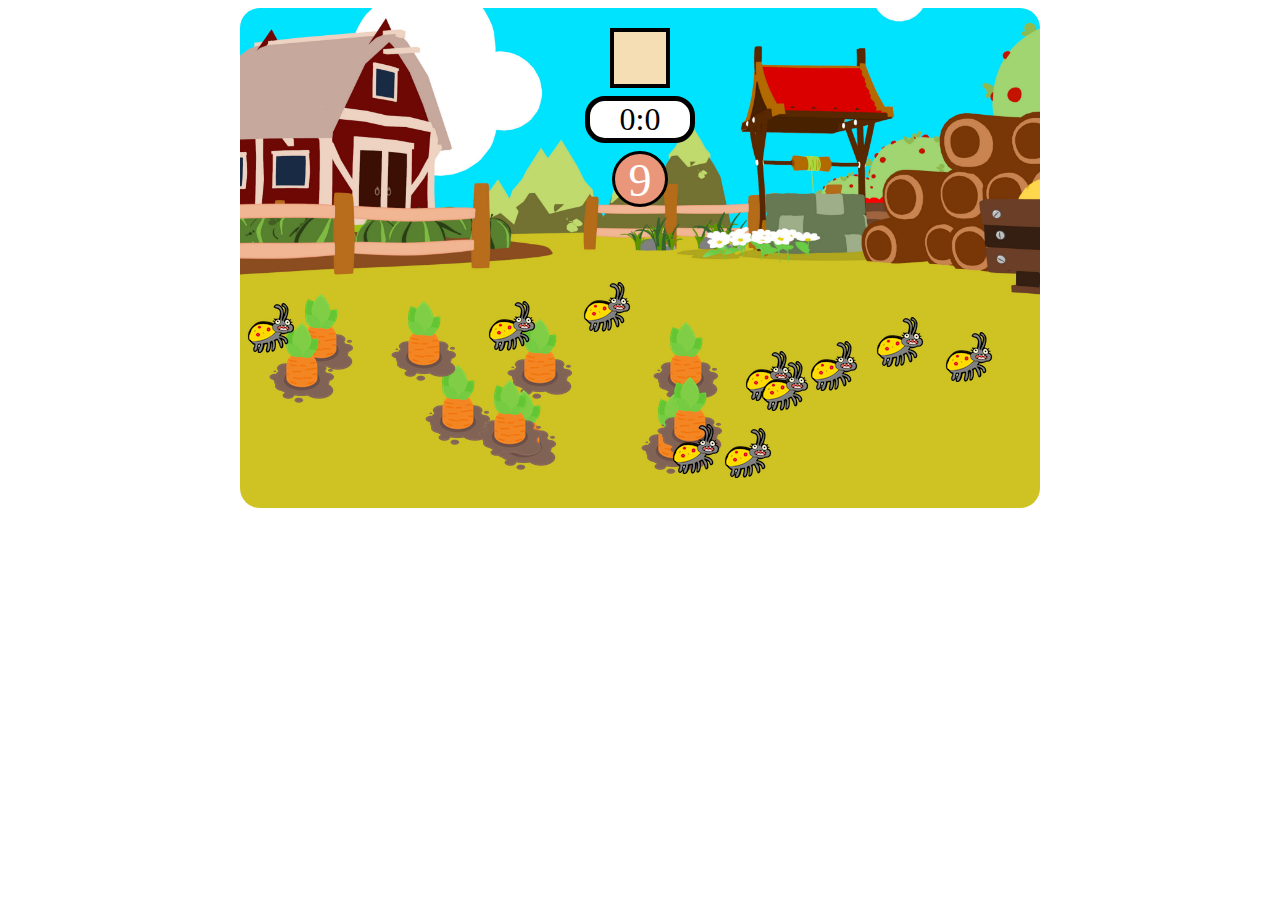
==== FunGame copy/index.html @ 9483fb1d "js: fungame sol" ====
<!DOCTYPE html>
<html lang="en">
<head>
  <meta charset="UTF-8">
  <meta http-equiv="X-UA-Compatible" content="IE=edge">
  <meta name="viewport" content="width=device-width, initial-scale=1.0">
  <title>fungame</title>
  <link rel="stylesheet" href="style.css">
  <link rel="stylesheet" href="https://use.fontawesome.com/releases/v5.15.4/css/all.css" integrity="sha384-DyZ88mC6Up2uqS4h/KRgHuoeGwBcD4Ng9SiP4dIRy0EXTlnuz47vAwmeGwVChigm" crossorigin="anonymous">
  <script src="main.js" defer></script>
</head>
<body>
  <section class="game">
    <header class="game__header">
      <button class="game__button">
        <i class='fas fa-play'></i>
      </button>
      <span class="game__timer">0:0</span>
      <span class="game__score">9</span>
    </header>
    <section class="game__field"></section>
  </section>
  <section class="pop-up pop-up--hide">
    <button class="pop-up__refresh">
      <i class="fas fa-redo"></i>
    </button>
    <span class="pop-up__message">Hello</span>
  </section>
</body>
</html>
---- FunGame copy/style.css ----
button{
  border: none;
  outline: none;
  cursor: pointer;
}
body{
  text-align: center;
}
.game{
  display:flex;
  flex-direction: column;
  margin:auto;
  border-radius: 20px;
  background: url(img/background.png) center/cover;
  width:800px;
  height:500px;
}
.game__header{
  display: flex;
  flex-direction: column;
  padding:20px;
  align-items: center;
}
.game__button{
  width:60px;
  height: 60px;
  background-color: wheat;
  border: 4px solid black;
  font-size: 24px;
}
.game__button:hover{
  transform: scale(1.1);
  transition: transform 300ms ease-in;
}
.game__timer{
  width:100px;
  background-color: white;
  text-align: center;
  border: 5px solid black;
  font-size: 32px;
  margin-top: 8px;
  border-radius: 20px;
}
.game__score{
  text-align: center;
  width: 50px;
  height: 50px;
  font-size: 46px;
  border-radius: 50%;
  background-color: darksalmon;
  color:white;
  margin-top:8px;
  border:3px solid black;
}
.game__field{
  position:relative;
  width:100%; 
  height: 100%;
  margin-top:40px;
}
.pop-up{
  display: block;
  width:400px;
  height: 140px;
  margin:auto;
  padding: 20px;
  border-radius: 20px;
  background-color: #00000090;
  color:white;
  text-align: center;
  transform:translateY(-150%);

}
.pop-up--hide{
  display:none;
}
.pop-up__refresh{
  width: 60px;
  height: 60px;
  font-size: 24px;
  background-color: wheat;
  border:2px solid black;
  border-radius: 50%;

}
.pop-up__message{
  display: block;
  font-size: 24px;
}
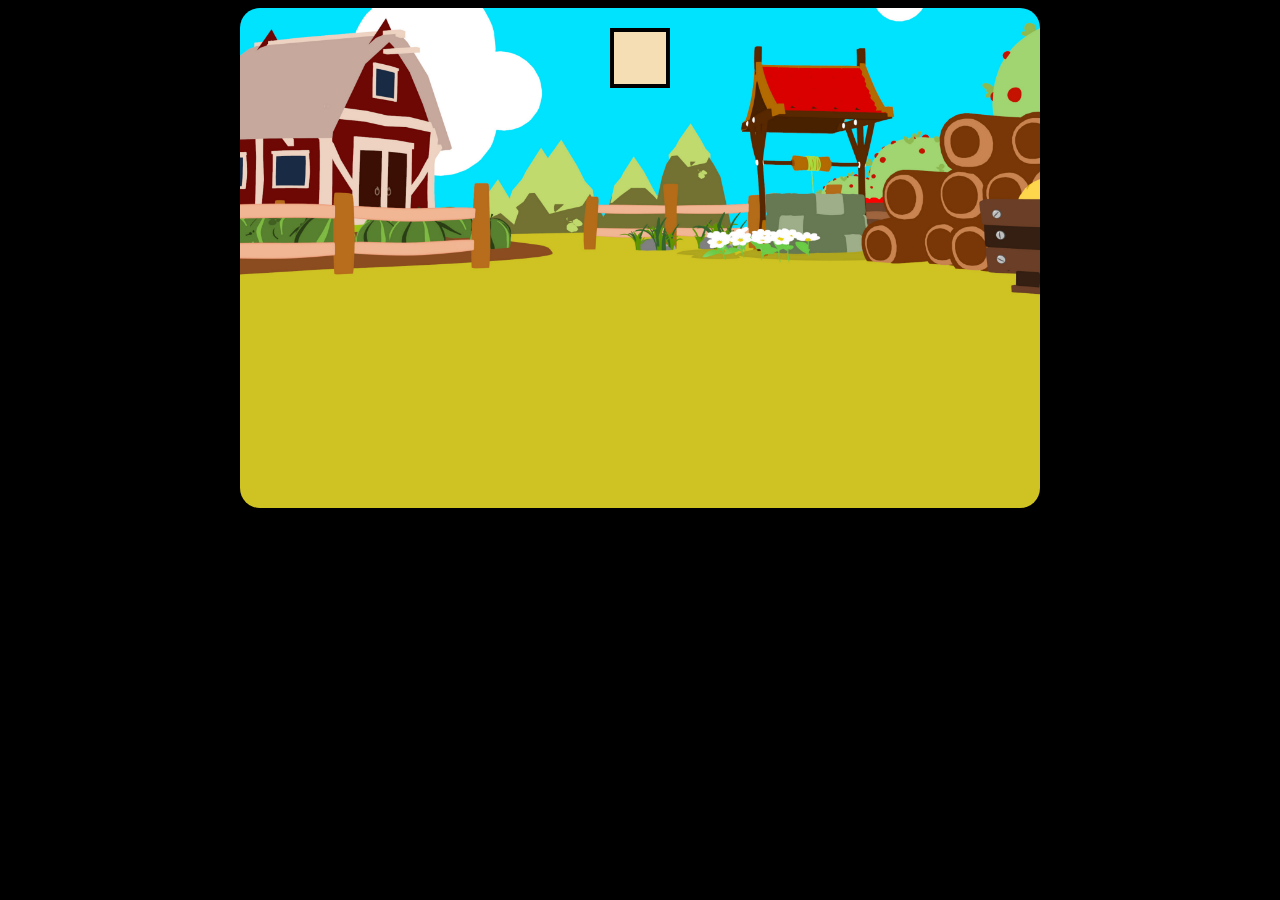
==== commit 92b0deda: "FunGame Refactoring" ====
--- a/FunGame copy/index.html
+++ b/FunGame copy/index.html
@@ -7,7 +7,7 @@
   <title>fungame</title>
   <link rel="stylesheet" href="style.css">
   <link rel="stylesheet" href="https://use.fontawesome.com/releases/v5.15.4/css/all.css" integrity="sha384-DyZ88mC6Up2uqS4h/KRgHuoeGwBcD4Ng9SiP4dIRy0EXTlnuz47vAwmeGwVChigm" crossorigin="anonymous">
-  <script src="main.js" defer></script>
+  <script type="module" src="src/main.js" defer></script>
 </head>
 <body>
   <section class="game">
--- a/FunGame copy/style.css
+++ b/FunGame copy/style.css
@@ -5,6 +5,7 @@
 }
 body{
   text-align: center;
+  background-color: black;
 }
 .game{
   display:flex;
@@ -40,17 +41,23 @@
   font-size: 32px;
   margin-top: 8px;
   border-radius: 20px;
+  visibility: hidden;
+  user-select: none;
+  cursor: auto;
 }
 .game__score{
   text-align: center;
   width: 50px;
   height: 50px;
-  font-size: 46px;
+  font-size: 38px;
   border-radius: 50%;
   background-color: darksalmon;
   color:white;
   margin-top:8px;
   border:3px solid black;
+  visibility: hidden;
+  user-select: none;
+  cursor: auto;
 }
 .game__field{
   position:relative;
@@ -86,4 +93,12 @@
 .pop-up__message{
   display: block;
   font-size: 24px;
+}
+.carrot, .but{
+  transition: transform 100ms ease-in;
+}
+
+.carrot:hover,
+.bug:hover{
+  transform: scale(1.1);
 }